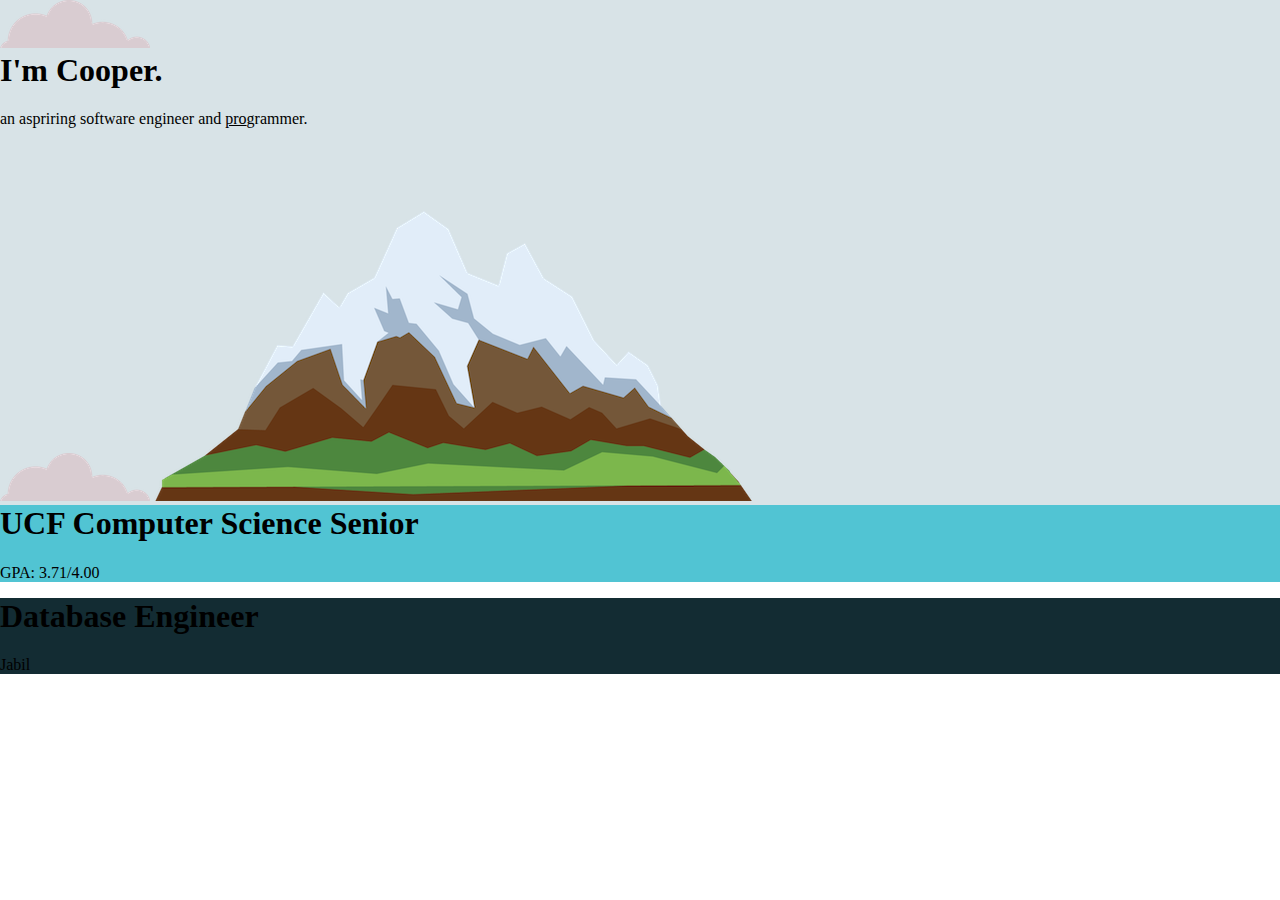
==== index.html @ c720a365 "Add files via upload" ====
<!DOCTYPE html>
<html lang="en" dir="ltr">
<!-- Holds Information about webpage -->
<!-- favicon - favorite icon for the website -->

<head>
  <!--   Meta sets data to the HTML document
         all texts use utf-8 language
         You can select different meta tags
    -->
  <meta charset="utf-8">
  <title>Cooper Urichs Personal Site</title>
  <link rel="stylesheet" href="css/styles.css">
  <link rel="icon" href="favicon.ico">
</head>
<!-- Body of the Webpage -->

<body>
  <!-- Content Division Element -->
  <div class="top-container">
    <img src="images/cloud.png" alt="cloud-img">
    <h1>I'm Cooper.</h1>
    <p>an aspriring software engineer and <span style="text-decoration: underline;">pro</span>grammer.</p>
    <img src="images/cloud.png" alt="cloud-img">
    <img src="images/mountain.png" alt="Montain-img">
  </div>
  <div class="middle-container">

    <h1>UCF Computer Science Senior</h1>
    <p>GPA: 3.71/4.00</p>
  </div>
  <div class="bottom-container">
    <h1>Database Engineer</h1>
    <p>Jabil</p>
  </div>

  <!-- Ordered List -->
</body>

</html>
---- css/styles.css ----
body {
  margin: 0;
}

h1 {
  margin-top: 0;
}

div {
  background-color: #d8e3e7;
}

.top-container {
  background-color: #d8e3e7;
}

.middle-container {
  background-color: #51c4d3;
}

.bottom-container{
  background-color: #132c33;
  }
/* Class Selectors start with ., ex. .class
   can be used for any tag
   can have multiple classes for a tag
*/
/* ID Selectors start with #, ex. #ID
    These are very specific, can only be used in
    a single tag
    only one ID per tag
*/
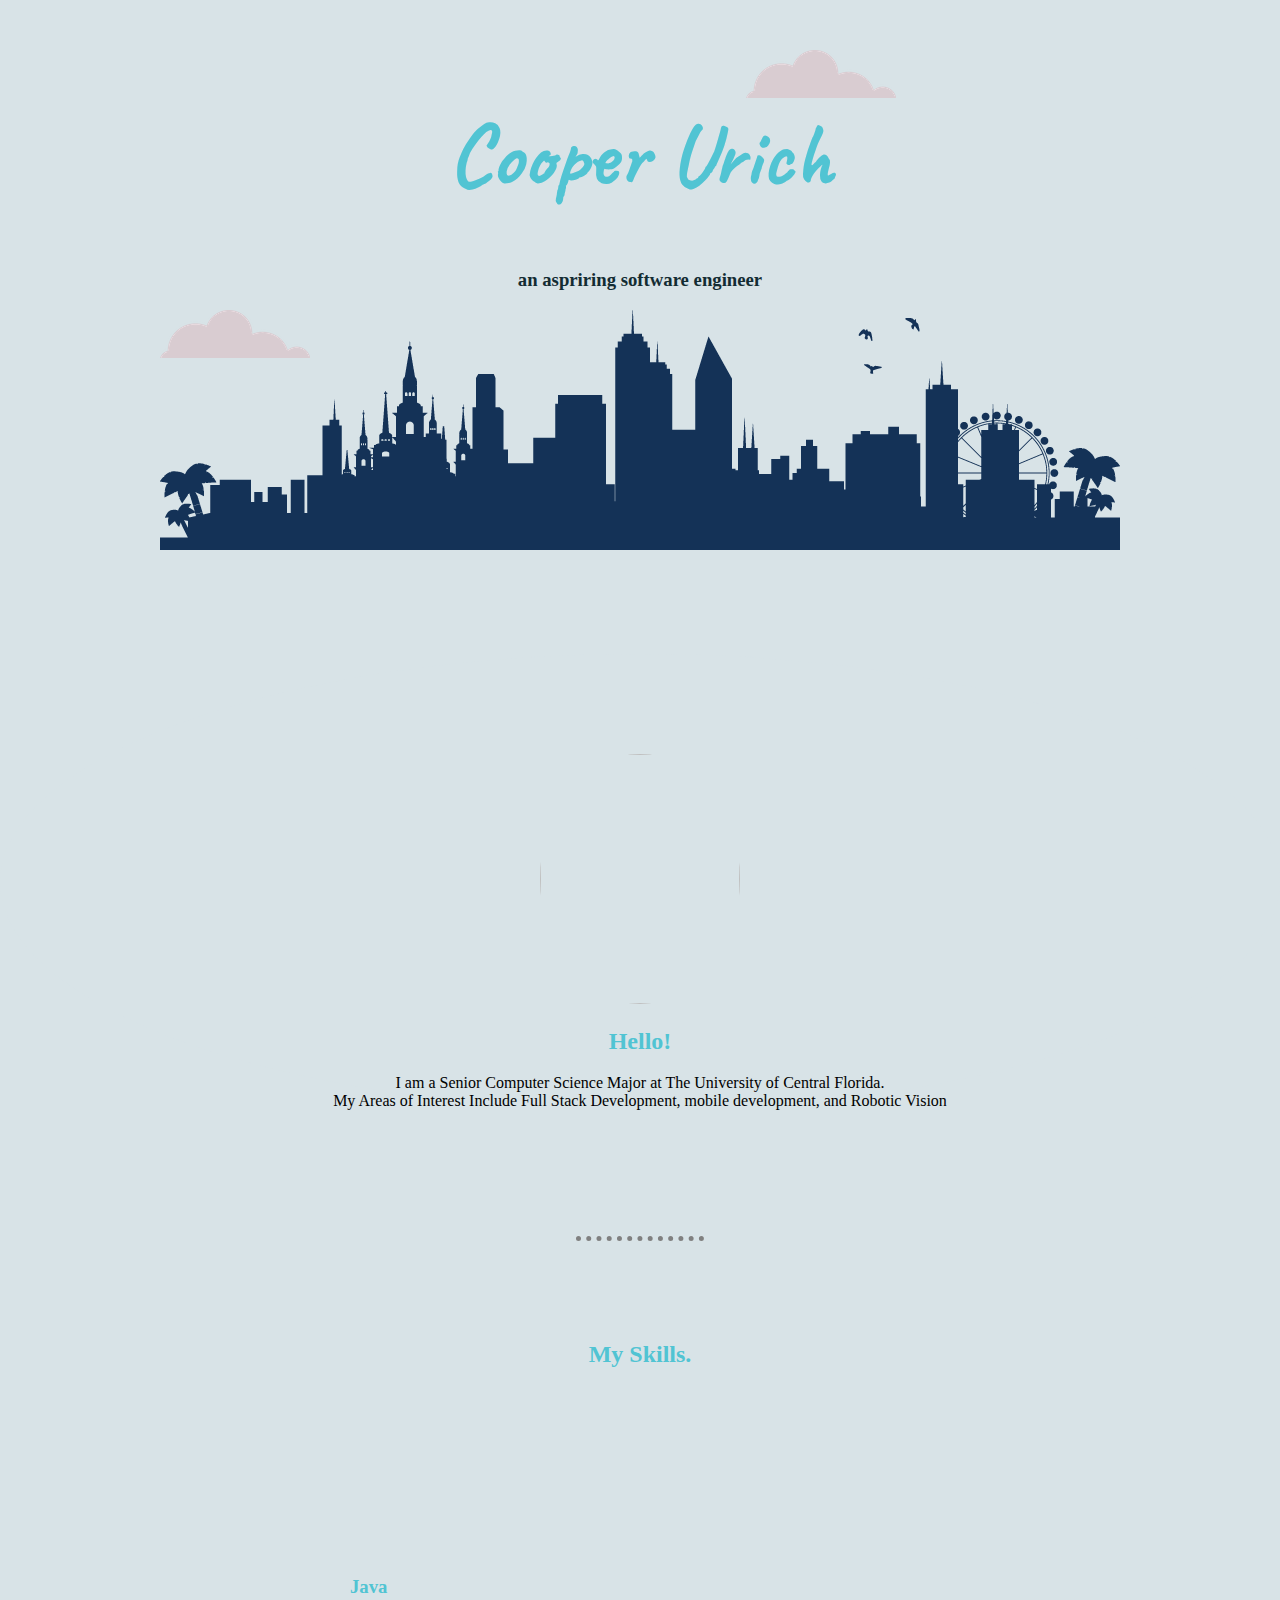
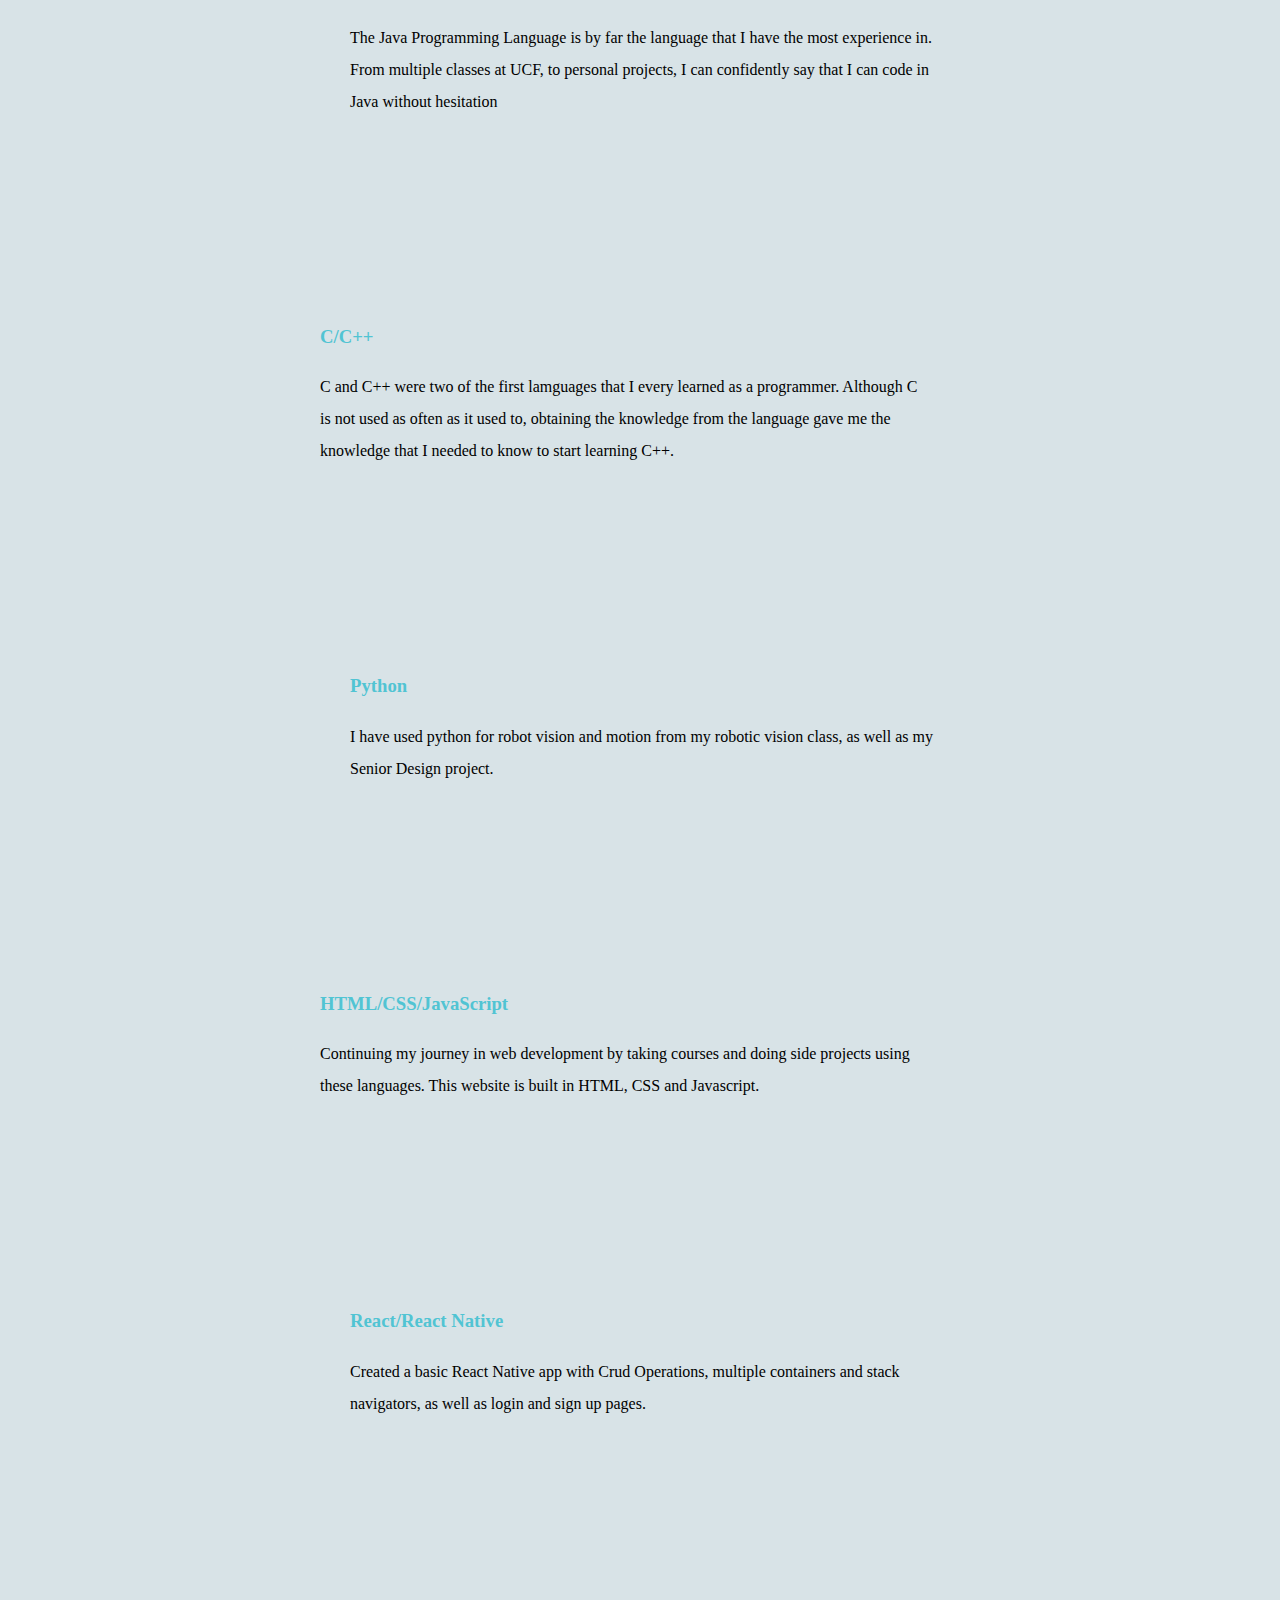
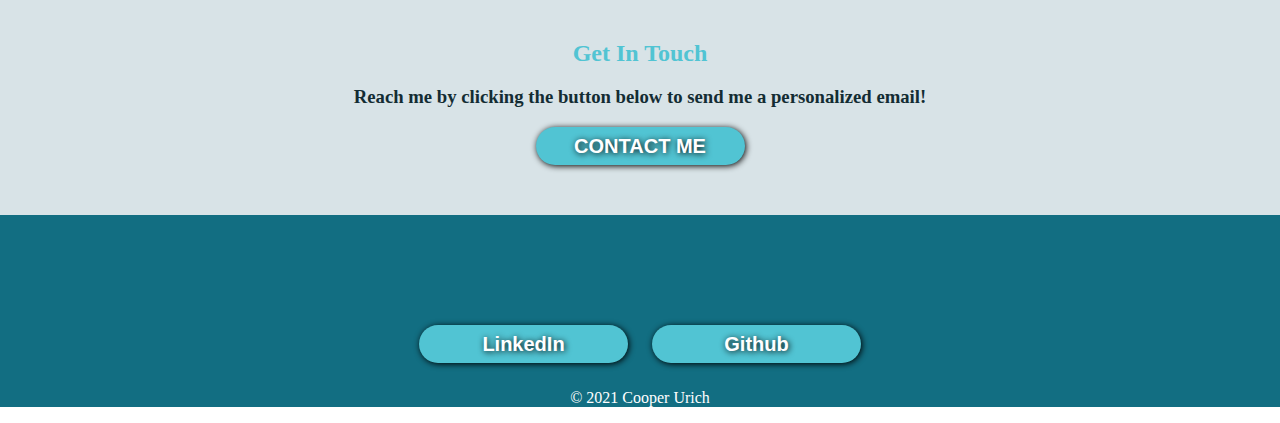
==== commit c71b0ac8: "Add files via upload" ====
--- a/index.html
+++ b/index.html
@@ -1,40 +1,95 @@
-<!DOCTYPE html>
-<html lang="en" dir="ltr">
-<!-- Holds Information about webpage -->
-<!-- favicon - favorite icon for the website -->
-
-<head>
-  <!--   Meta sets data to the HTML document
-         all texts use utf-8 language
-         You can select different meta tags
-    -->
-  <meta charset="utf-8">
-  <title>Cooper Urichs Personal Site</title>
-  <link rel="stylesheet" href="css/styles.css">
-  <link rel="icon" href="favicon.ico">
-</head>
-<!-- Body of the Webpage -->
-
-<body>
-  <!-- Content Division Element -->
-  <div class="top-container">
-    <img src="images/cloud.png" alt="cloud-img">
-    <h1>I'm Cooper.</h1>
-    <p>an aspriring software engineer and <span style="text-decoration: underline;">pro</span>grammer.</p>
-    <img src="images/cloud.png" alt="cloud-img">
-    <img src="images/mountain.png" alt="Montain-img">
-  </div>
-  <div class="middle-container">
-
-    <h1>UCF Computer Science Senior</h1>
-    <p>GPA: 3.71/4.00</p>
-  </div>
-  <div class="bottom-container">
-    <h1>Database Engineer</h1>
-    <p>Jabil</p>
-  </div>
-
-  <!-- Ordered List -->
-</body>
-
-</html>
+<!DOCTYPE html>
+<html lang="en" dir="ltr">
+<!-- Holds Information about webpage -->
+<!-- favicon - favorite icon for the website -->
+
+<head>
+  <!--   Meta sets data to the HTML document
+         all texts use utf-8 language
+         You can select different meta tags
+    -->
+  <meta charset="utf-8">
+  <title>Cooper Urichs Personal Site</title>
+  <link rel="stylesheet" href="css/styles.css">
+  <link rel="icon" href="favicon.ico">
+  <link rel="preconnect" href="https://fonts.gstatic.com">
+  <link rel="preconnect" href="https://fonts.gstatic.com">
+  <link href="https://fonts.googleapis.com/css2?family=Caveat&family=Merriweather:wght@300&family=Montserrat:wght@100&family=Sacramento&display=swap" rel="stylesheet">
+</head>
+<!-- Body of the Webpage -->
+
+<body>
+  <!-- Content Division Element -->
+  <div class="top-container">
+    <img class="top-cloud" src="images/cloud.png" alt="cloud-img">
+    <h1>Cooper Urich</h1>
+    <h3>an aspriring software engineer</h3>
+    <img class="bottom-cloud" src="images/cloud.png" alt="cloud-img">
+    <img src="images/orlando-skyline.png" alt="Orlando-img">
+  </div>
+  <div class="middle-container">
+    <div class="profile">
+      <img class="profile" src="images/CooperUrich.jpg" alt="" width="200" height="250" border-radius: 50%>
+      <h2>Hello!</h2>
+      <p class = "introduction">I am a Senior Computer Science Major at The University of Central Florida</a>. <br>
+        My Areas of Interest Include Full Stack Development, mobile development, and Robotic Vision</p>
+    </div>
+
+    <div class="skills">
+      <hr>
+      <h2 class="my-skills">My Skills.</h2>
+      <div class="skill-row">
+        <img class="left-float" src="images/Java.png" alt="">
+        <h3 class="skill-heading">Java</h3>
+          <p>The Java Programming Language is by far the language that I have the most experience in. From multiple classes at UCF,
+            to personal projects, I can confidently say that I can code in Java without hesitation</p>
+      </div>
+      <!-- <hr> -->
+      <div class="skill-row">
+        <img class="right-float" src="images/C.jpg" alt="">
+        <h3 class="skill-heading">C/C++</h3>
+        <p>C and C++ were two of the first lamguages that I every learned as a programmer.
+        Although C is not used as often as it used to, obtaining the knowledge from the language gave me
+        the knowledge that I needed to know to start learning C++. </p>
+      </div>
+      <!-- <hr> -->
+      <div class="skill-row">
+        <img class="left-float" src="images/python.png" alt="">
+        <h3 class="skill-heading">Python</h3>
+        <p>I have used python for robot vision and motion from my
+        robotic vision class, as well as my Senior Design project.</p>
+      </div>
+      <!-- <hr> -->
+      <div class="skill-row">
+        <img class="right-float" src="images/full-suite.png" alt="">
+        <h3 class="skill-heading">HTML/CSS/JavaScript</h3>
+        <p>Continuing my journey in web development by taking courses and doing side projects using these languages.
+          This website is built in HTML, CSS and Javascript.</p>
+      </div>
+      <!-- <center> <hr> </center> -->
+      <div class="skill-row">
+        <img class="left-float" src="images/react.png" alt="">
+        <h3 class="skill-heading">React/React Native</h3>
+        <p>Created a basic React Native app with Crud Operations, multiple containers and stack navigators, as well as login and sign up pages.</p>
+      </div>
+    </div>
+    <div class="contact-me">
+      <h2 class="in-touch">Get In Touch</h2>
+      <h3>Reach me by clicking the button below to send me a personalized email!</h3>
+      <a class="contact-me-btn" href="mailto:Cooperurich@knights.ucf.edu">CONTACT ME</a>
+    </div>
+
+  </div>
+
+
+  <div class="bottom-container">
+    <a class="links" href="https://www.linkedin.com/in/cooper-urich-061443142/">LinkedIn</a>
+    <a class="links" href="https://github.com/CooperUrich">Github</a>
+    <p class="cooper">© 2021 Cooper Urich</p>
+  </div>
+
+
+  <!-- Ordered List -->
+</body>
+
+</html>
--- a/css/styles.css
+++ b/css/styles.css
@@ -1,27 +1,190 @@
-
 body {
   margin: 0;
+  text-align: center;
+  /* font-family: 'Merriweather', serif; */
+  font-color #40514e;
 }
 
 h1 {
   margin-top: 0;
+  font-family: 'Caveat', cursive;
+  font-size: 550%;
+  color: #51c4d3;
+}
+
+h2 {
+  font-weight: bold;
+  color: #51c4d3;
+}
+
+h3 {
+  /* font-family: 'Montserrat', sans-serif; */
+  color: #132c33;
 }
 
 div {
   background-color: #d8e3e7;
+  padding-top: 100px;
+}
+
+hr {
+  margin-top: 10px;
+  border-style: dotted none none;
+  height: 0px;
+  border-width: 5px;
+  border-color: gray;
+  width: 10%;
+}
+
+.introduction {
+  text-align: center;
+}
+
+.my-skills {
+  color: #51c4d3;
+  margin-top: 100px;
 }
 
 .top-container {
   background-color: #d8e3e7;
+  position: relative;
 }
 
-.middle-container {
-  background-color: #51c4d3;
+.middle-container {}
+
+.bottom-container {
+  background-color: #126e82;
 }
 
-.bottom-container{
-  background-color: #132c33;
-  }
+.skill-row {
+  text-align: left;
+  margin: 100px auto 100px auto;
+  width: 50%;
+  line-height: 2;
+  /* display:inline; */
+}
+
+.bottom-cloud {
+  position: absolute;
+}
+
+.top-cloud {
+  position: absolute;
+  right: 30%;
+  top: 50px;
+}
+
+.profile {
+  border-radius: 50%;
+}
+
+.left-float {
+  float: left;
+  margin-right: 30px;
+  border-radius: 20%;
+  height: 200px;
+  display: inline;
+}
+
+.right-float {
+  float: right;
+  height: 200px;
+  margin: 20px;
+  border-radius: 10%;
+  display: inline;
+}
+
+.right-float-html {
+  float: right;
+  height: 200px;
+  margin: 20px;
+  margin-bottom: 20px;
+  border-radius: 10%;
+  display: inline;
+}
+
+.skill-heading {
+  color: #51c4d3;
+  font-weight: bold;
+  display: inline;
+}
+
+.in-touch {
+  color: #51c4d3;
+}
+
+.contact-me-btn {
+  background: #51c4d3;
+
+  -webkit-border-radius: 20px;
+  -moz-border-radius: 20px;
+  border-radius: 20px;
+  height: 14px;
+  line-height: 14px;
+  color: white;
+  font-family: Arial;
+  width: 185px;
+  font-size: 20px;
+  font-weight: 900;
+  padding: 12px;
+  -webkit-box-shadow: 1px 1px 6px 0 #000000;
+  -moz-box-shadow: 1px 1px 6px 0 #000000;
+  text-shadow: 1px 1px 6px #000000;
+  text-decoration: none;
+  display: inline-block;
+  cursor: pointer;
+  text-align: center;
+  margin-bottom: 50px;
+}
+
+.contact-me-btn:hover {
+  background: #d8e3e7;
+  text-decoration: none;
+}
+
+.links {
+  background: #51c4d3;
+
+  -webkit-border-radius: 20px;
+  -moz-border-radius: 20px;
+  border-radius: 20px;
+  height: 14px;
+  line-height: 14px;
+  color: white;
+  font-family: Arial;
+  width: 185px;
+  font-size: 20px;
+  font-weight: 900;
+  padding: 12px;
+  -webkit-box-shadow: 1px 1px 6px 0 #000000;
+  -moz-box-shadow: 1px 1px 6px 0 #000000;
+  text-shadow: 1px 1px 6px #000000;
+  text-decoration: none;
+  display: inline-block;
+  cursor: pointer;
+  text-align: center;
+  margin: 10px;
+}
+
+.links:hover {
+  background: #d8e3e7;
+  text-decoration: none;
+}
+
+.footer-link {
+  font-size: 30px;
+  margin: 20px;
+  color: #51C4D3;
+}
+
+.footer-link:visited {
+  color: #132c33;
+}
+
+.cooper {
+  color: white;
+}
+
 /* Class Selectors start with ., ex. .class
    can be used for any tag
    can have multiple classes for a tag
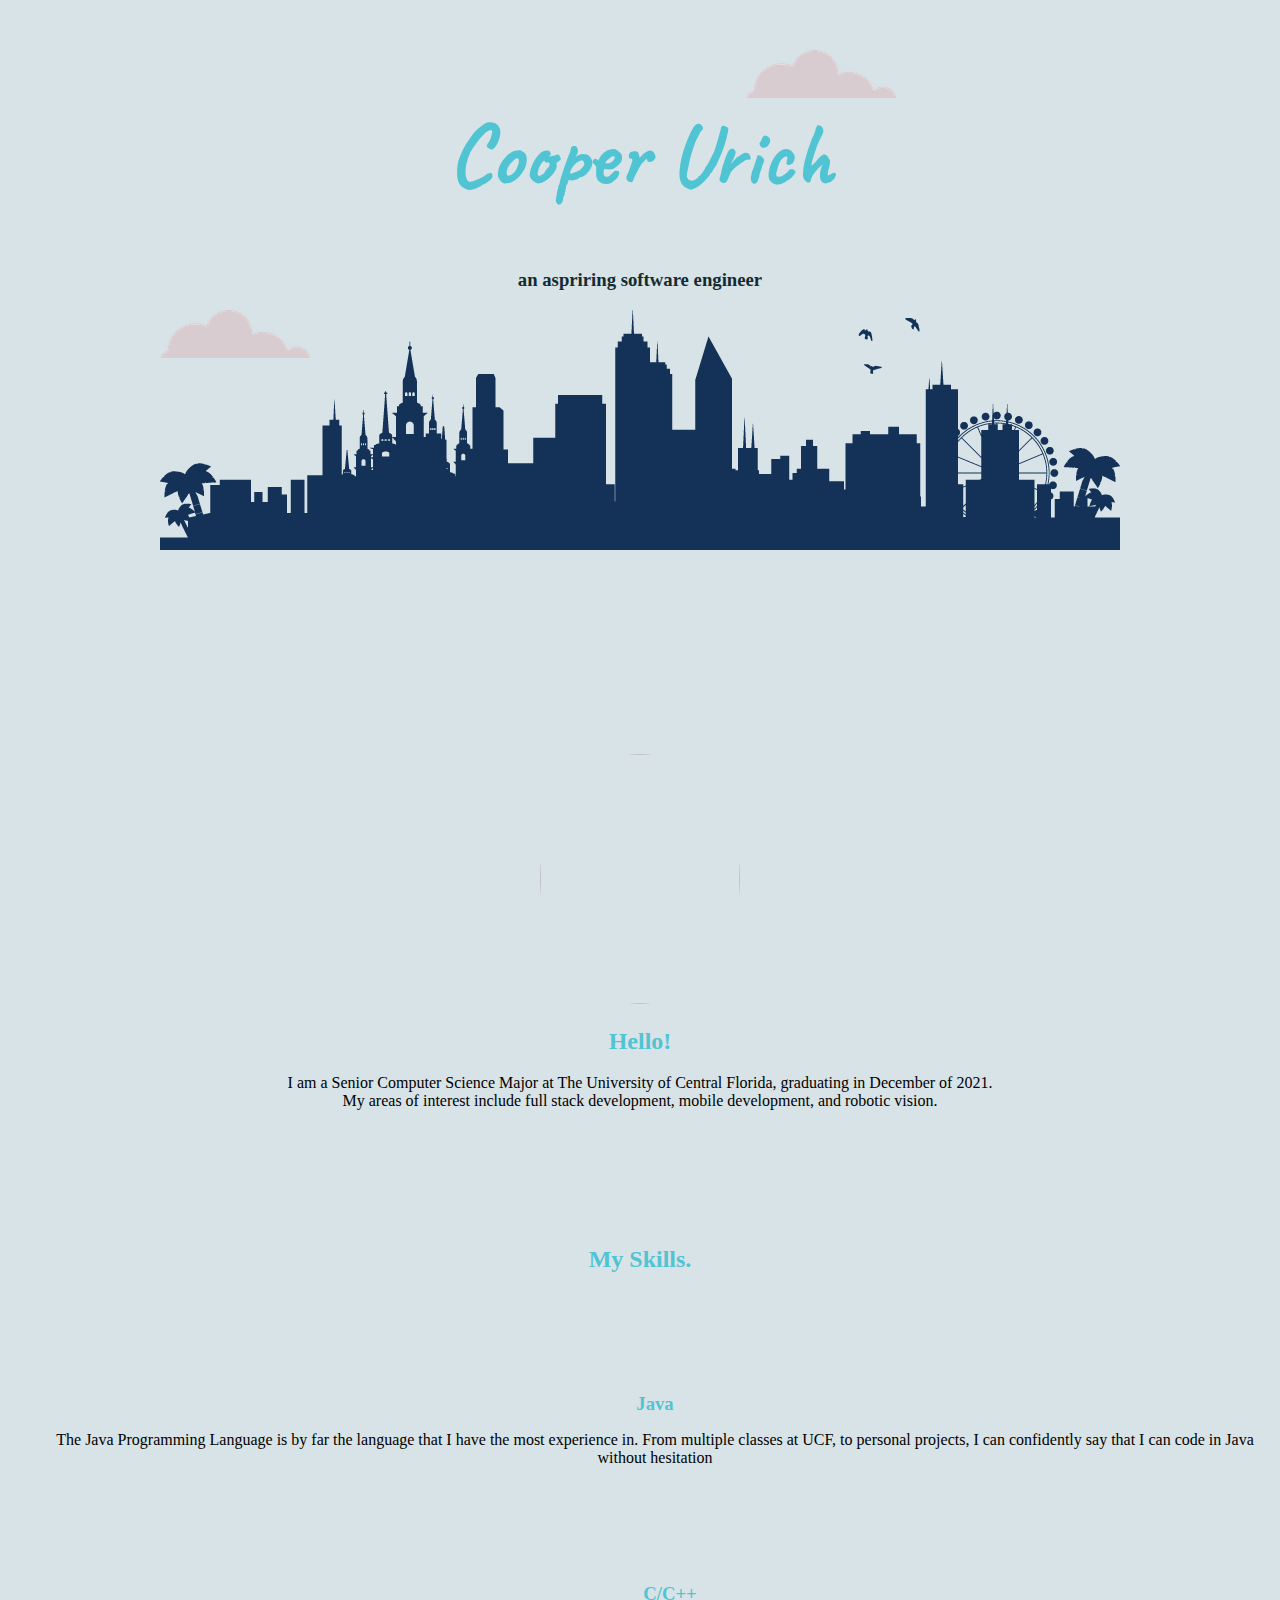
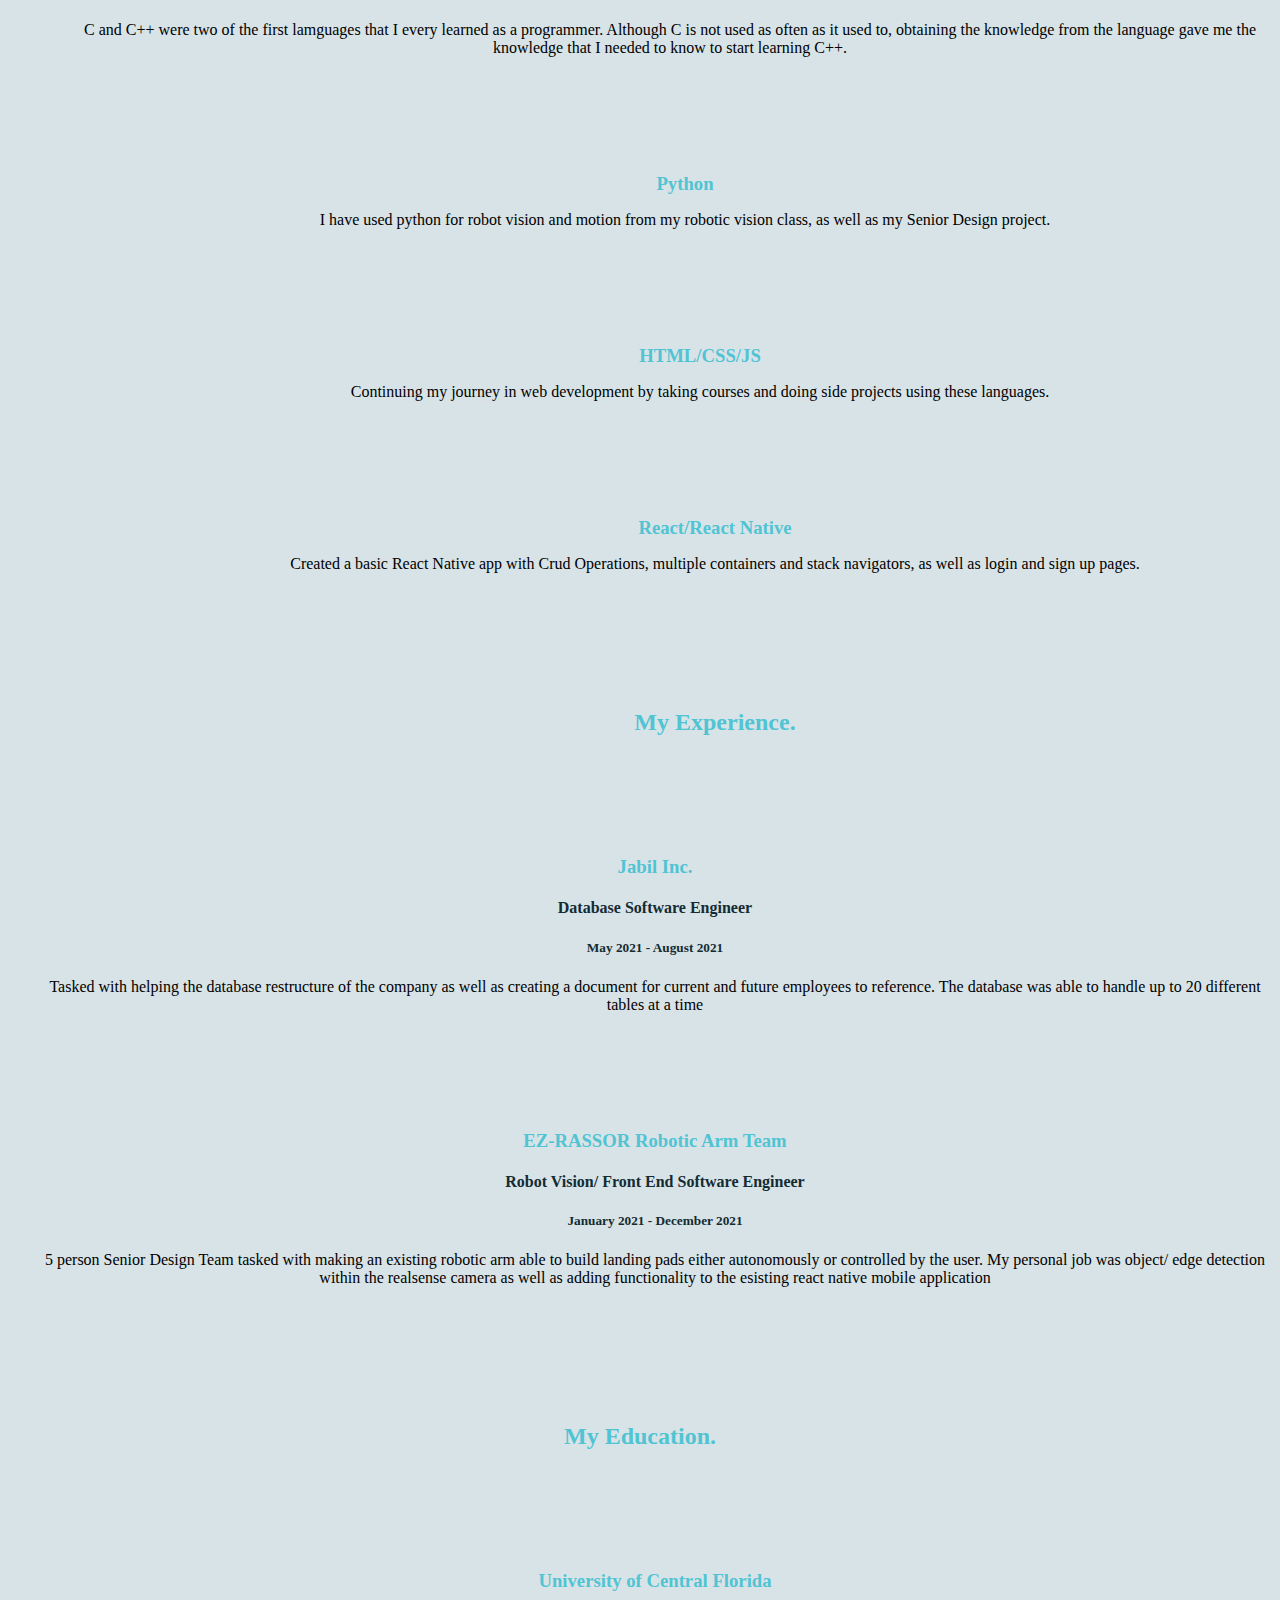
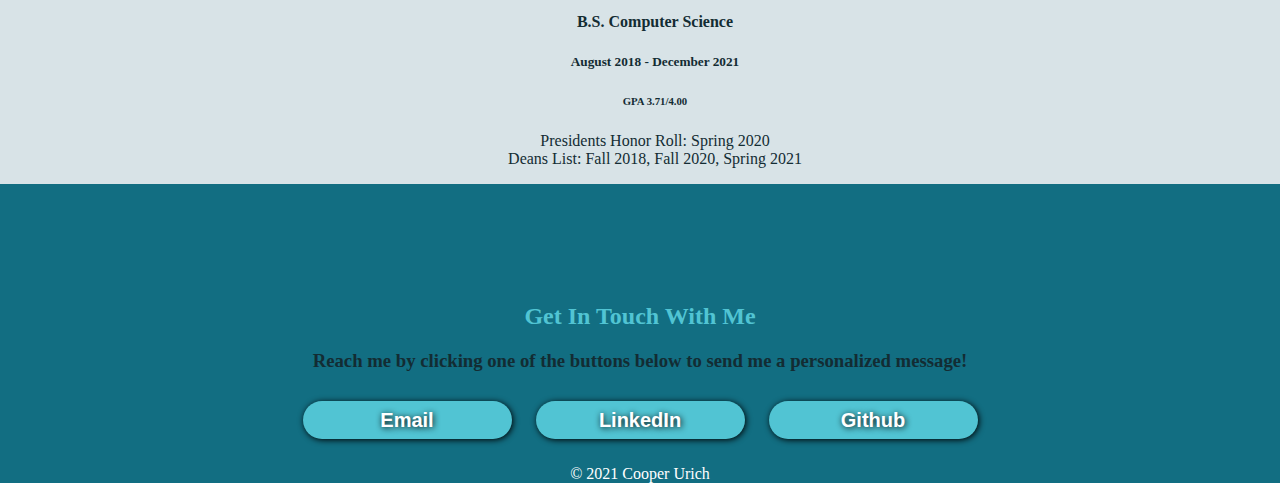
==== commit c23e7a60: "Update index.html" ====
--- a/index.html
+++ b/index.html
@@ -10,6 +10,7 @@
     -->
   <meta charset="utf-8">
   <title>Cooper Urichs Personal Site</title>
+  <link href="https://cdn.jsdelivr.net/npm/bootstrap@5.0.1/dist/css/bootstrap.min.css" rel="stylesheet" integrity="sha384-+0n0xVW2eSR5OomGNYDnhzAbDsOXxcvSN1TPprVMTNDbiYZCxYbOOl7+AMvyTG2x" crossorigin="anonymous">
   <link rel="stylesheet" href="css/styles.css">
   <link rel="icon" href="favicon.ico">
   <link rel="preconnect" href="https://fonts.gstatic.com">
@@ -30,66 +31,95 @@
   <div class="middle-container">
     <div class="profile">
       <img class="profile" src="images/CooperUrich.jpg" alt="" width="200" height="250" border-radius: 50%>
-      <h2>Hello!</h2>
-      <p class = "introduction">I am a Senior Computer Science Major at The University of Central Florida</a>. <br>
-        My Areas of Interest Include Full Stack Development, mobile development, and Robotic Vision</p>
+      <h2 class="hello">Hello!</h2>
+      <p class="introduction">I am a Senior Computer Science Major at The University of Central Florida, graduating in December of 2021</a>. <br>
+        My areas of interest include full stack development, mobile development, and robotic vision. </p>
     </div>
 
-    <div class="skills">
-      <hr>
-      <h2 class="my-skills">My Skills.</h2>
-      <div class="skill-row">
+    <div class="section">
+      <h2 class="heading">My Skills.</h2>
+      <div class="subheading-row">
         <img class="left-float" src="images/Java.png" alt="">
         <h3 class="skill-heading">Java</h3>
-          <p>The Java Programming Language is by far the language that I have the most experience in. From multiple classes at UCF,
-            to personal projects, I can confidently say that I can code in Java without hesitation</p>
+        <p>The Java Programming Language is by far the language that I have the most experience in. From multiple classes at UCF,
+          to personal projects, I can confidently say that I can code in Java without hesitation</p>
       </div>
       <!-- <hr> -->
-      <div class="skill-row">
-        <img class="right-float" src="images/C.jpg" alt="">
+      <div class="subheading-row">
+        <img class="left-float" src="images/C.jpg" alt="">
         <h3 class="skill-heading">C/C++</h3>
         <p>C and C++ were two of the first lamguages that I every learned as a programmer.
-        Although C is not used as often as it used to, obtaining the knowledge from the language gave me
-        the knowledge that I needed to know to start learning C++. </p>
+          Although C is not used as often as it used to, obtaining the knowledge from the language gave me
+          the knowledge that I needed to know to start learning C++. </p>
       </div>
       <!-- <hr> -->
-      <div class="skill-row">
+      <div class="subheading-row">
         <img class="left-float" src="images/python.png" alt="">
         <h3 class="skill-heading">Python</h3>
         <p>I have used python for robot vision and motion from my
-        robotic vision class, as well as my Senior Design project.</p>
+          robotic vision class, as well as my Senior Design project.</p>
       </div>
       <!-- <hr> -->
-      <div class="skill-row">
-        <img class="right-float" src="images/full-suite.png" alt="">
-        <h3 class="skill-heading">HTML/CSS/JavaScript</h3>
-        <p>Continuing my journey in web development by taking courses and doing side projects using these languages.
-          This website is built in HTML, CSS and Javascript.</p>
+      <div class="subheading-row">
+        <img class="left-float" src="images/full-suite.png" alt="">
+        <h3 class="skill-heading">HTML/CSS/JS</h3>
+        <p>Continuing my journey in web development by taking courses and doing side projects using these languages.</p>
       </div>
       <!-- <center> <hr> </center> -->
-      <div class="skill-row">
+      <div class="subheading-row">
         <img class="left-float" src="images/react.png" alt="">
         <h3 class="skill-heading">React/React Native</h3>
         <p>Created a basic React Native app with Crud Operations, multiple containers and stack navigators, as well as login and sign up pages.</p>
       </div>
     </div>
-    <div class="contact-me">
-      <h2 class="in-touch">Get In Touch</h2>
-      <h3>Reach me by clicking the button below to send me a personalized email!</h3>
-      <a class="contact-me-btn" href="mailto:Cooperurich@knights.ucf.edu">CONTACT ME</a>
+    <div class="section">
+      <h2 class="heading">My Experience.</h2>
+      <div class="subheading-row">
+        <img class="left-float" src="images/jabil.png" alt="">
+        <h3 class="skill-heading">Jabil Inc.</h3>
+        <h4 style="color:#132c33">Database Software Engineer </h4>
+        <h5 style="color:#132c33">May 2021 - August 2021</h5>
+        <p>Tasked with helping the database restructure of the company as well as
+          creating a document for current and future employees to reference.
+          The database was able to handle up to 20 different tables at a time</p>
+      </div>
+      <div class="subheading-row">
+        <img class="left-float" src="images/nasa.jpg" alt="">
+        <h3 class="skill-heading">EZ-RASSOR Robotic Arm Team</h3>
+        <h4 style="color:#132c33">Robot Vision/ Front End Software Engineer</h4>
+        <h5 style="color:#132c33">January 2021 - December 2021</h5>
+          <p>5 person Senior Design Team tasked with making an existing robotic
+            arm able to build landing pads either autonomously or controlled by the user.
+            My personal job was object/ edge detection within the realsense camera as well
+            as adding functionality to the esisting react native mobile application</p>
+      </div>
+    </div>
+    <div class="section">
+      <h2 class="heading">My Education.</h2>
+      <div class="subheading-row">
+        <img class="left-float" src="images/ucf.jpg" alt="">
+        <h3 class="skill-heading">University of Central Florida</h3>
+        <h4 style="color:#132c33">B.S. Computer Science</h4>
+        <h5 style="color:#132c33">August 2018 - December 2021</h5>
+        <h6 style="color:#132c33">GPA 3.71/4.00</h6>
+        <p style="color:#132c33">Presidents Honor Roll: Spring 2020<br>
+          Deans List: Fall 2018, Fall 2020, Spring 2021</p>
+      </div>
+
     </div>
 
-  </div>
+
+    <div class="bottom-container">
+      <h2 class="in-touch">Get In Touch With Me</h2>
+      <h3>Reach me by clicking one of the buttons below to send me a personalized message!</h3>
+      <a class="links" href="mailto:Cooperurich@knights.ucf.edu">Email</a>
+      <a class="links" href="https://www.linkedin.com/in/cooper-urich-061443142/">LinkedIn</a>
+      <a class="links" href="https://github.com/CooperUrich">Github</a>
+      <p class="cooper">© 2021 Cooper Urich</p>
+    </div>
 
 
-  <div class="bottom-container">
-    <a class="links" href="https://www.linkedin.com/in/cooper-urich-061443142/">LinkedIn</a>
-    <a class="links" href="https://github.com/CooperUrich">Github</a>
-    <p class="cooper">© 2021 Cooper Urich</p>
-  </div>
-
-
-  <!-- Ordered List -->
+    <!-- Ordered List -->
 </body>
 
 </html>
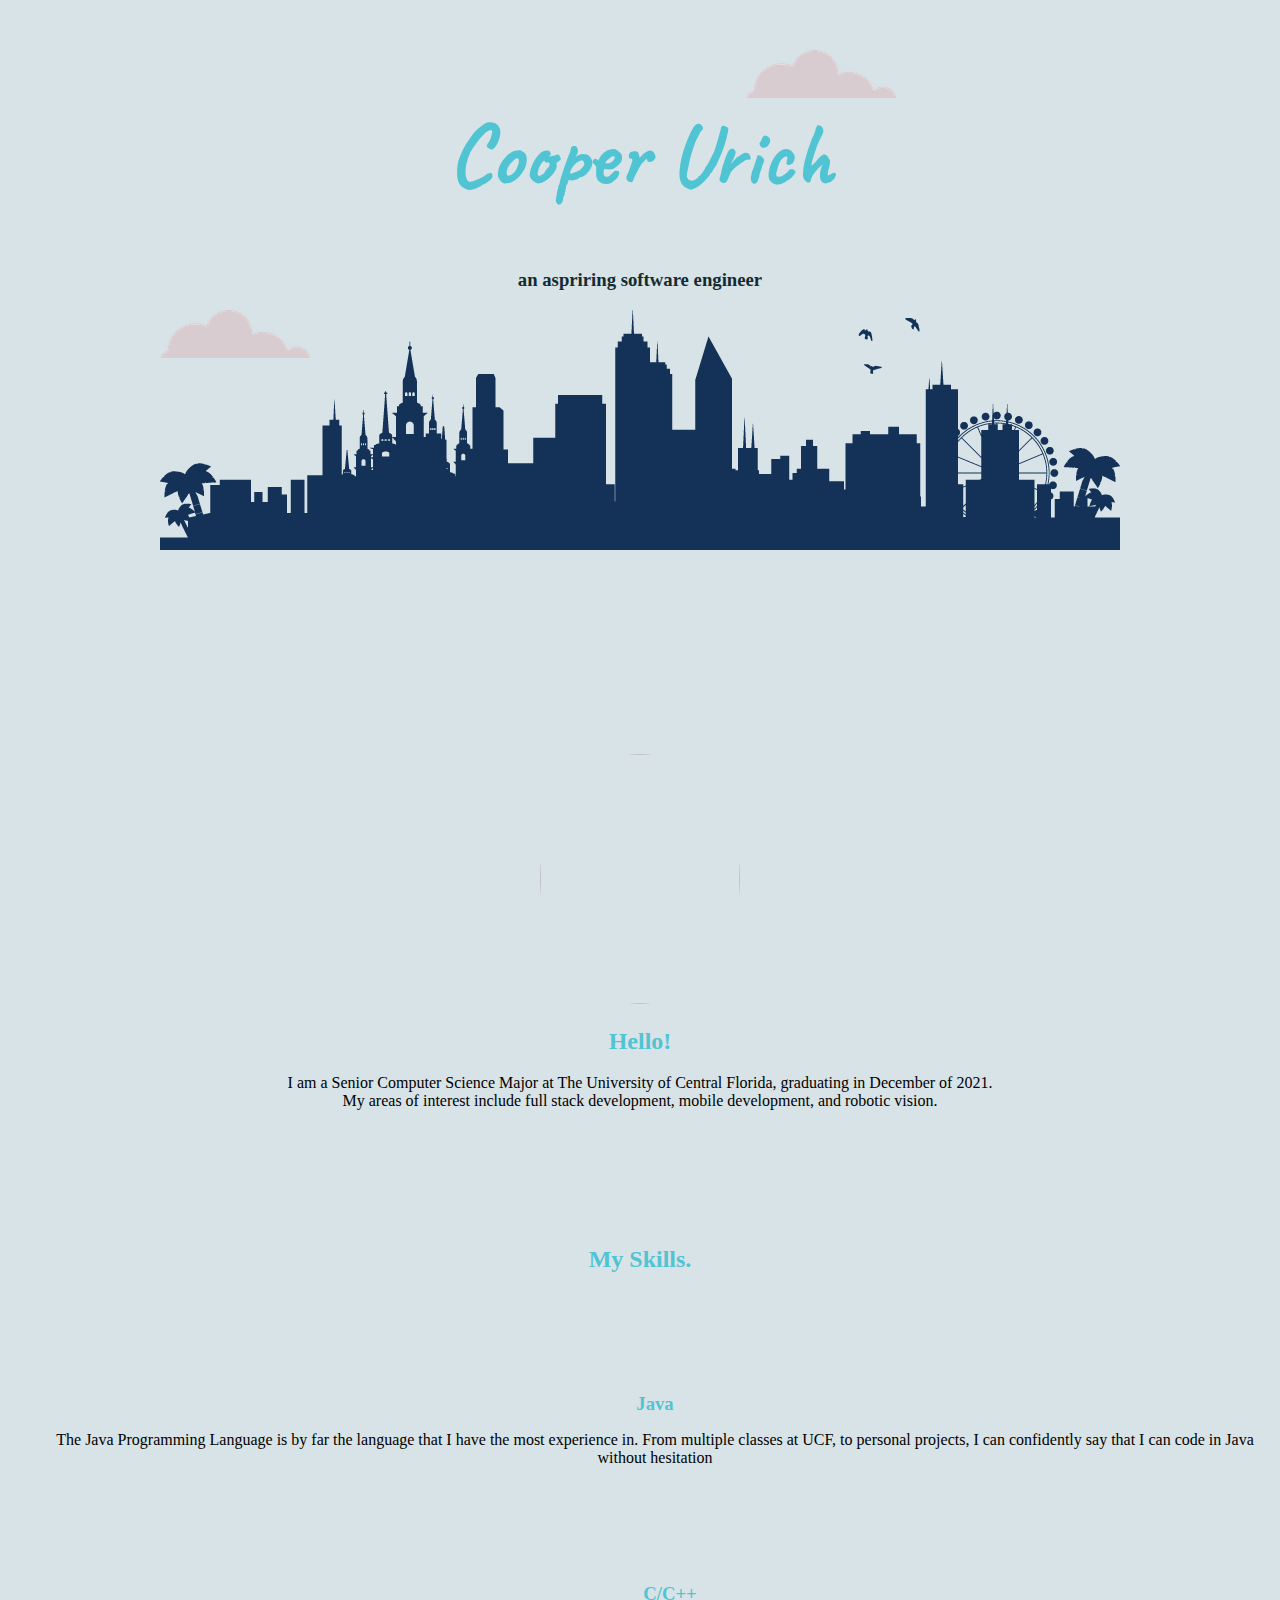
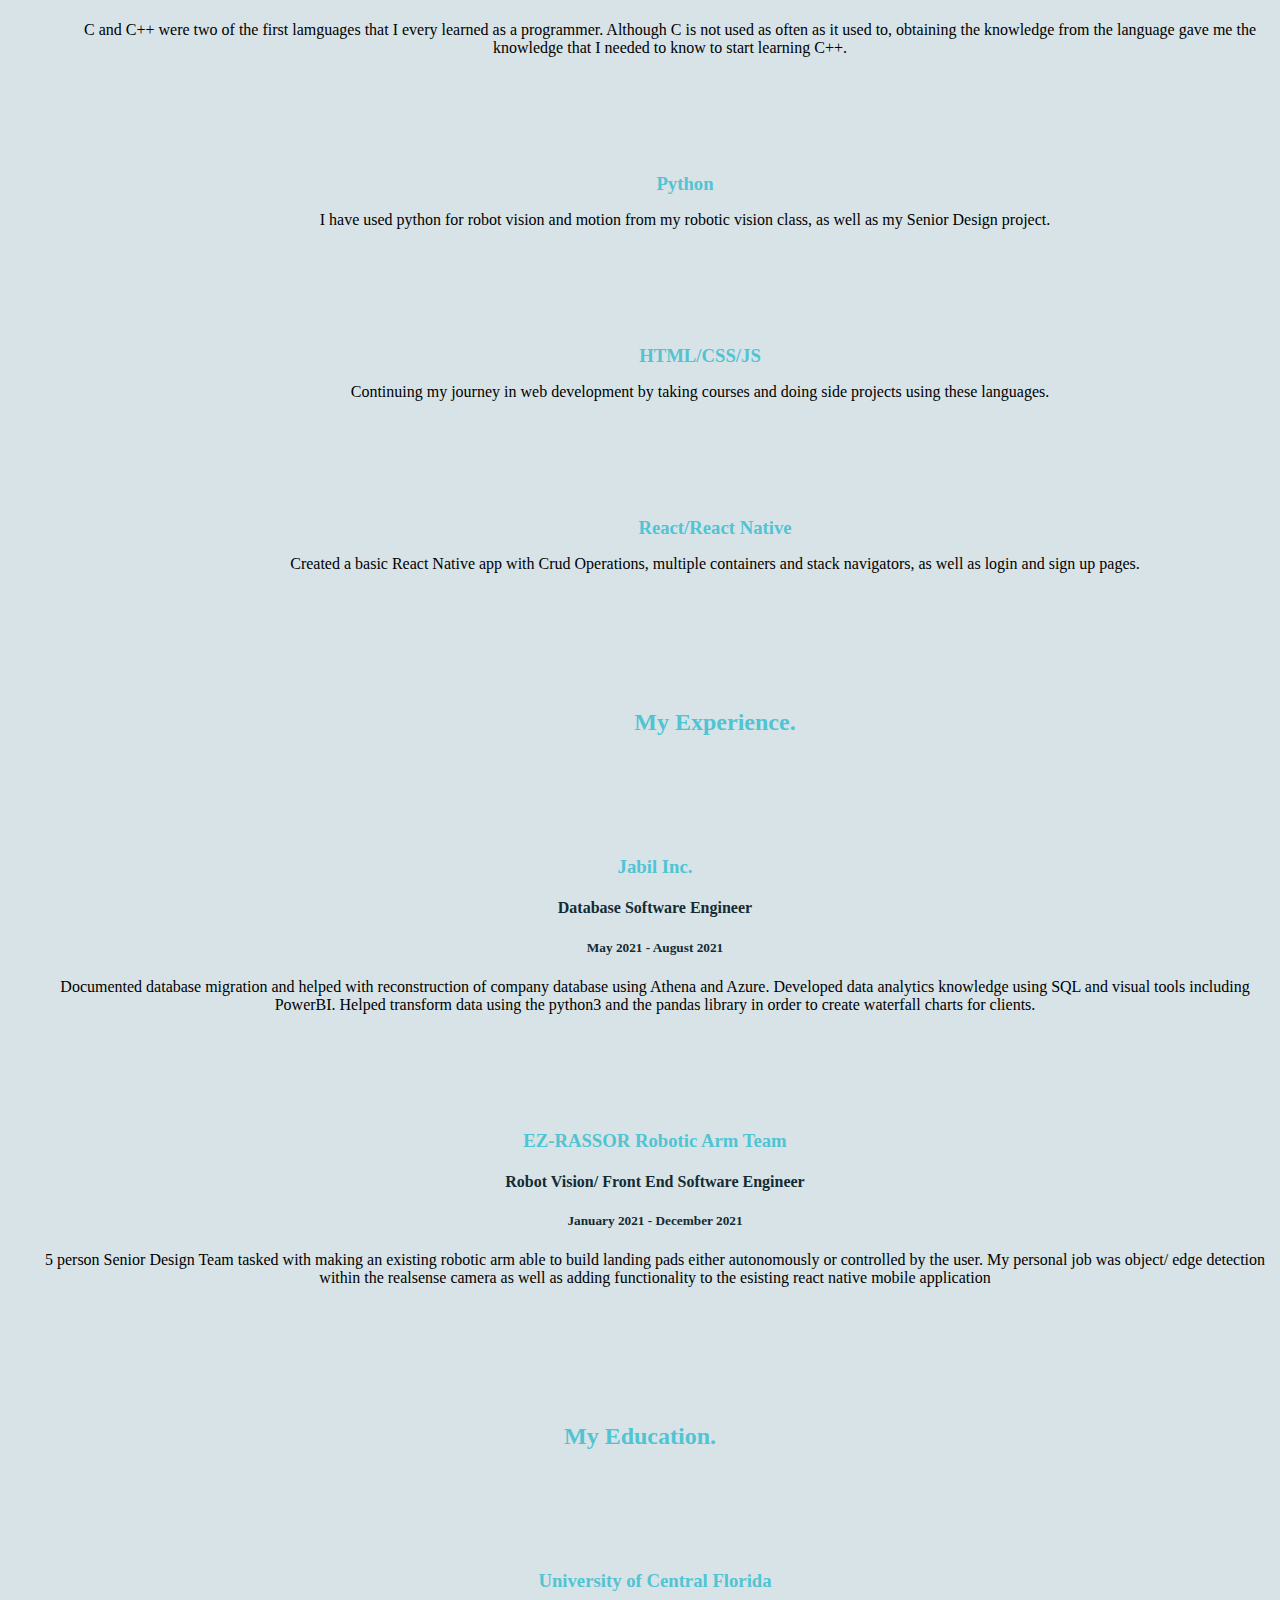
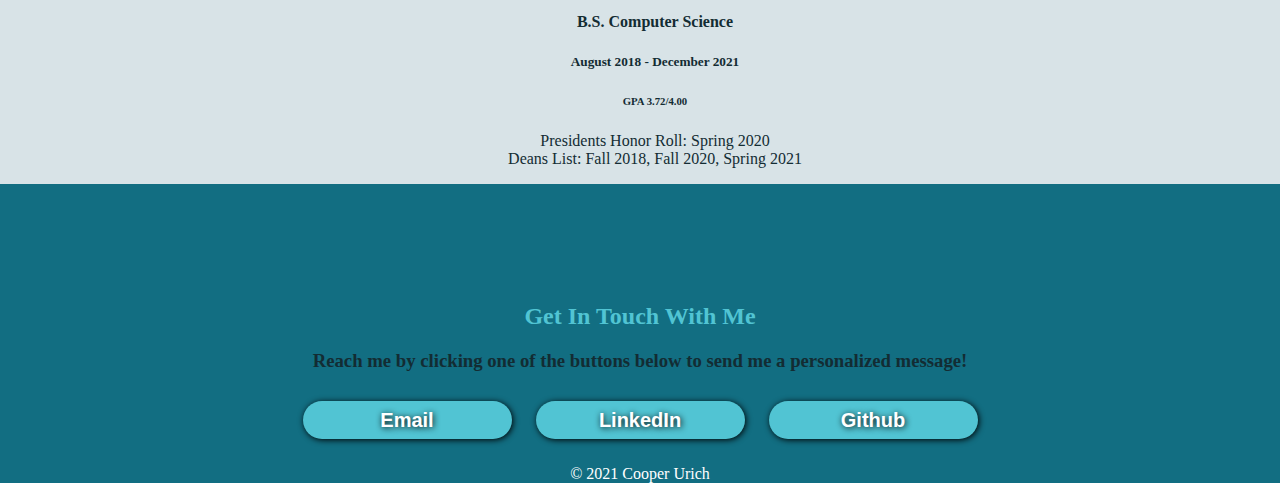
==== commit 48ad387b: "Update index.html" ====
--- a/index.html
+++ b/index.html
@@ -79,9 +79,10 @@
         <h3 class="skill-heading">Jabil Inc.</h3>
         <h4 style="color:#132c33">Database Software Engineer </h4>
         <h5 style="color:#132c33">May 2021 - August 2021</h5>
-        <p>Tasked with helping the database restructure of the company as well as
-          creating a document for current and future employees to reference.
-          The database was able to handle up to 20 different tables at a time</p>
+        <p>Documented database migration and helped with reconstruction of company database using Athena and Azure.
+          Developed data analytics knowledge using SQL and visual tools including PowerBI.
+          Helped transform data using the python3 and the pandas library in order to create waterfall charts for clients.
+</p>
       </div>
       <div class="subheading-row">
         <img class="left-float" src="images/nasa.jpg" alt="">
@@ -101,7 +102,7 @@
         <h3 class="skill-heading">University of Central Florida</h3>
         <h4 style="color:#132c33">B.S. Computer Science</h4>
         <h5 style="color:#132c33">August 2018 - December 2021</h5>
-        <h6 style="color:#132c33">GPA 3.71/4.00</h6>
+        <h6 style="color:#132c33">GPA 3.72/4.00</h6>
         <p style="color:#132c33">Presidents Honor Roll: Spring 2020<br>
           Deans List: Fall 2018, Fall 2020, Spring 2021</p>
       </div>
